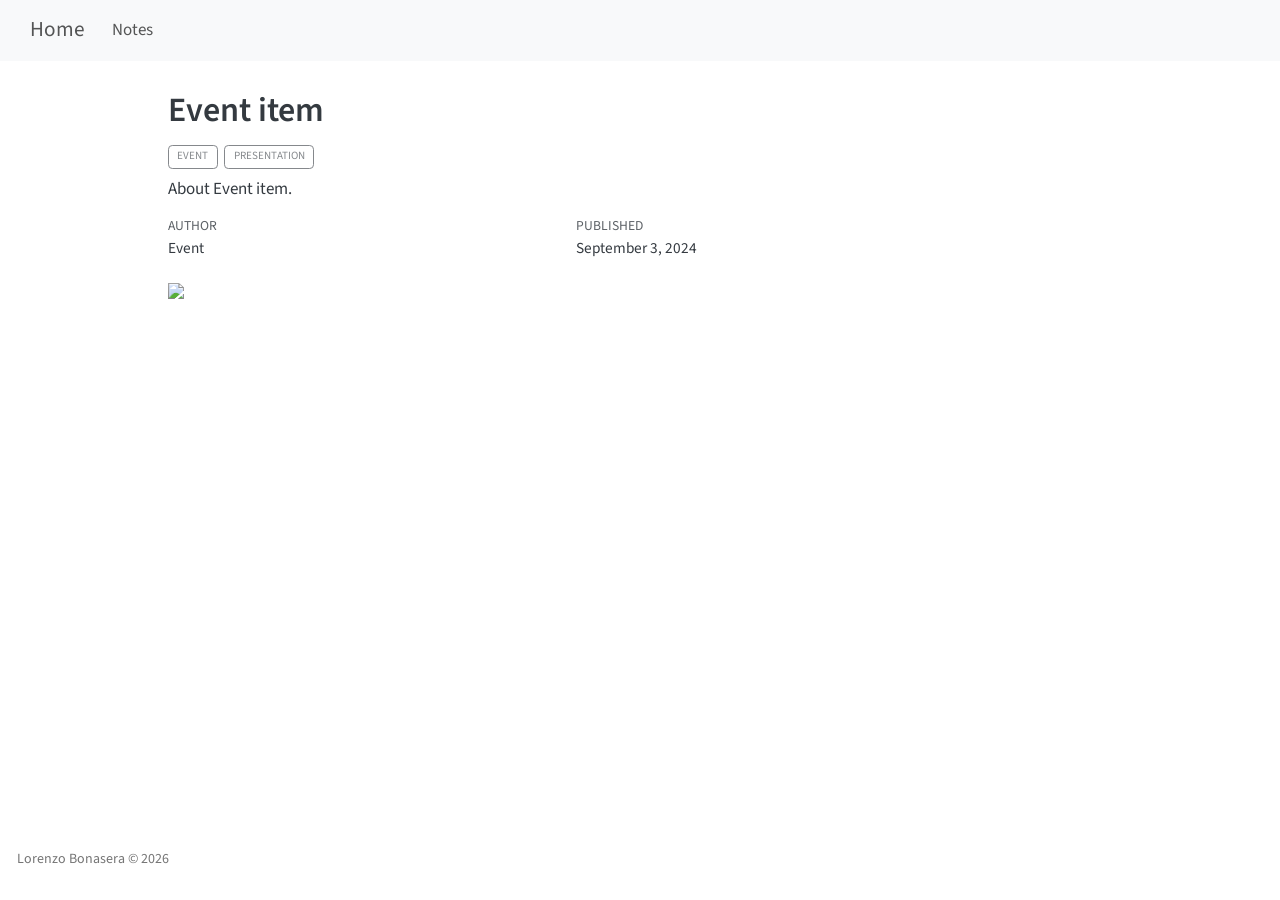
==== docs/posts/event-title/index.html @ ee894e19 "Initial academic website" ====
<!DOCTYPE html>
<html xmlns="http://www.w3.org/1999/xhtml" lang="en" xml:lang="en"><head>

<meta charset="utf-8">
<meta name="generator" content="quarto-1.9.38">

<meta name="viewport" content="width=device-width, initial-scale=1.0, user-scalable=yes">

<meta name="author" content="Lorenzo Bonasera">
<meta name="dcterms.date" content="2024-09-03">
<meta name="description" content="Academic website of Lorenzo Bonasera">

<title>Event item – Home</title>
<style>
/* Default styles provided by pandoc.
** See https://pandoc.org/MANUAL.html#variables-for-html for config info.
*/
code{white-space: pre-wrap;}
span.smallcaps{font-variant: small-caps;}
div.columns{display: flex; gap: min(4vw, 1.5em);}
div.column{flex: auto; overflow-x: auto;}
div.hanging-indent{margin-left: 1.5em; text-indent: -1.5em;}
ul.task-list{list-style: none;}
ul.task-list li input[type="checkbox"] {
  width: 0.8em;
  margin: 0 0.8em 0.2em -1em; /* quarto-specific, see https://github.com/quarto-dev/quarto-cli/issues/4556 */ 
  vertical-align: middle;
}
</style>


<script src="../../site_libs/quarto-nav/quarto-nav.js"></script>
<script src="../../site_libs/quarto-nav/headroom.min.js"></script>
<script src="../../site_libs/clipboard/clipboard.min.js"></script>
<script src="../../site_libs/quarto-html/quarto.js" type="module"></script>
<script src="../../site_libs/quarto-html/tabsets/tabsets.js" type="module"></script>
<script src="../../site_libs/quarto-html/popper.min.js"></script>
<script src="../../site_libs/quarto-html/tippy.umd.min.js"></script>
<script src="../../site_libs/quarto-html/anchor.min.js"></script>
<link href="../../site_libs/quarto-html/tippy.css" rel="stylesheet">
<link href="../../site_libs/quarto-html/quarto-syntax-highlighting-15634bcf2e68342d4ad2dfa704d543f6.css" rel="stylesheet" id="quarto-text-highlighting-styles">
<script src="../../site_libs/bootstrap/bootstrap.min.js"></script>
<link href="../../site_libs/bootstrap/bootstrap-icons.css" rel="stylesheet">
<link href="../../site_libs/bootstrap/bootstrap-31eaf266902e15e6572a3934ae2616ee.min.css" rel="stylesheet" append-hash="true" id="quarto-bootstrap" data-mode="light">
<script id="quarto-search-options" type="application/json">{
  "language": {
    "search-no-results-text": "No results",
    "search-matching-documents-text": "matching documents",
    "search-copy-link-title": "Copy link to search",
    "search-hide-matches-text": "Hide additional matches",
    "search-more-match-text": "more match in this document",
    "search-more-matches-text": "more matches in this document",
    "search-clear-button-title": "Clear",
    "search-text-placeholder": "",
    "search-detached-cancel-button-title": "Cancel",
    "search-submit-button-title": "Submit",
    "search-label": "Search"
  }
}</script>


<meta property="og:title" content="Event item – Home">
<meta property="og:description" content="About Event item.">
<meta property="og:image" content="https://YOUR-GITHUB-USERNAME.github.io/files/images/placeholder2.JPG">
<meta property="og:site_name" content="Home">
<meta name="twitter:title" content="Event item – Home">
<meta name="twitter:description" content="About Event item.">
<meta name="twitter:image" content="https://YOUR-GITHUB-USERNAME.github.io/files/images/placeholder2.JPG">
<meta name="twitter:card" content="summary_large_image">
</head>

<body class="nav-fixed quarto-light">

<div id="quarto-search-results"></div>
  <header id="quarto-header" class="headroom fixed-top">
    <nav class="navbar navbar-expand-lg " data-bs-theme="dark">
      <div class="navbar-container container-fluid">
      <div class="navbar-brand-container mx-auto">
    <a class="navbar-brand" href="../../index.html">
    <span class="navbar-title">Home</span>
    </a>
  </div>
          <button class="navbar-toggler" type="button" data-bs-toggle="collapse" data-bs-target="#navbarCollapse" aria-controls="navbarCollapse" role="menu" aria-expanded="false" aria-label="Toggle navigation" onclick="if (window.quartoToggleHeadroom) { window.quartoToggleHeadroom(); }">
  <span class="navbar-toggler-icon"></span>
</button>
          <div class="collapse navbar-collapse" id="navbarCollapse">
            <ul class="navbar-nav navbar-nav-scroll me-auto">
  <li class="nav-item">
    <a class="nav-link" href="../../tech-note.html"> 
<span class="menu-text">Notes</span></a>
  </li>  
</ul>
          </div> <!-- /navcollapse -->
            <div class="quarto-navbar-tools">
</div>
      </div> <!-- /container-fluid -->
    </nav>
</header>
<!-- content -->
<div id="quarto-content" class="quarto-container page-columns page-rows-contents page-layout-article page-navbar">
<!-- sidebar -->
<!-- margin-sidebar -->
    <div id="quarto-margin-sidebar" class="sidebar margin-sidebar zindex-bottom">
        
    </div>
<!-- main -->
<main class="content" id="quarto-document-content">

<header id="title-block-header" class="quarto-title-block default">
<div class="quarto-title">
<h1 class="title">Event item</h1>
  <div class="quarto-categories">
    <div class="quarto-category">event</div>
    <div class="quarto-category">presentation</div>
  </div>
  </div>

<div>
  <div class="description">
    About Event item.
  </div>
</div>


<div class="quarto-title-meta">

    <div>
    <div class="quarto-title-meta-heading">Author</div>
    <div class="quarto-title-meta-contents">
             <p>Event </p>
          </div>
  </div>
    
    <div>
    <div class="quarto-title-meta-heading">Published</div>
    <div class="quarto-title-meta-contents">
      <p class="date">September 3, 2024</p>
    </div>
  </div>
  
    
  </div>
  


</header>


<p><a href="https://drganghe.github.io/quarto-academic-website-template/"><img src="../..\files/images/placeholder2.JPG" class="img-fluid" style="width:90.0%"></a></p>
<!--Include social share buttons-->
<!-- 
AddToAny check more: https://www.addtoany.com/buttons/for/website 
Using includes will make edits easier, will only need to add or remove button here if needed.
https://quarto.org/docs/authoring/includes.html
-->
<div class="a2a_kit a2a_kit_size_32 a2a_default_style">
<p><a class="a2a_dd" href="https://www.addtoany.com/share"></a> <a class="a2a_button_linkedin"></a> <a class="a2a_button_bluesky"></a> <a class="a2a_button_facebook"></a> <a class="a2a_button_copy_link"></a> <a class="a2a_button_email"></a></p>
</div>
<script async="" src="https://static.addtoany.com/menu/page.js"></script>



</main> <!-- /main -->
<script id="quarto-html-after-body" type="application/javascript">
  window.document.addEventListener("DOMContentLoaded", function (event) {
    const icon = "";
    const anchorJS = new window.AnchorJS();
    anchorJS.options = {
      placement: 'right',
      icon: icon
    };
    anchorJS.add('.anchored');
    const isCodeAnnotation = (el) => {
      for (const clz of el.classList) {
        if (clz.startsWith('code-annotation-')) {                     
          return true;
        }
      }
      return false;
    }
    const onCopySuccess = function(e) {
      // button target
      const button = e.trigger;
      // don't keep focus
      button.blur();
      // flash "checked"
      button.classList.add('code-copy-button-checked');
      var currentTitle = button.getAttribute("title");
      button.setAttribute("title", "Copied!");
      let tooltip;
      if (window.bootstrap) {
        button.setAttribute("data-bs-toggle", "tooltip");
        button.setAttribute("data-bs-placement", "left");
        button.setAttribute("data-bs-title", "Copied!");
        tooltip = new bootstrap.Tooltip(button, 
          { trigger: "manual", 
            customClass: "code-copy-button-tooltip",
            offset: [0, -8]});
        tooltip.show();    
      }
      setTimeout(function() {
        if (tooltip) {
          tooltip.hide();
          button.removeAttribute("data-bs-title");
          button.removeAttribute("data-bs-toggle");
          button.removeAttribute("data-bs-placement");
        }
        button.setAttribute("title", currentTitle);
        button.classList.remove('code-copy-button-checked');
      }, 1000);
      // clear code selection
      e.clearSelection();
    }
    const getTextToCopy = function(trigger) {
      const outerScaffold = trigger.parentElement.cloneNode(true);
      const codeEl = outerScaffold.querySelector('code');
      for (const childEl of codeEl.children) {
        if (isCodeAnnotation(childEl)) {
          childEl.remove();
        }
      }
      return codeEl.innerText;
    }
    const clipboard = new window.ClipboardJS('.code-copy-button:not([data-in-quarto-modal])', {
      text: getTextToCopy
    });
    clipboard.on('success', onCopySuccess);
    if (window.document.getElementById('quarto-embedded-source-code-modal')) {
      const clipboardModal = new window.ClipboardJS('.code-copy-button[data-in-quarto-modal]', {
        text: getTextToCopy,
        container: window.document.getElementById('quarto-embedded-source-code-modal')
      });
      clipboardModal.on('success', onCopySuccess);
    }
      var localhostRegex = new RegExp(/^(?:http|https):\/\/localhost\:?[0-9]*\//);
      var mailtoRegex = new RegExp(/^mailto:/);
        var filterRegex = new RegExp("https:\/\/YOUR-GITHUB-USERNAME\.github\.io");
      var isInternal = (href) => {
          return filterRegex.test(href) || localhostRegex.test(href) || mailtoRegex.test(href);
      }
      // Inspect non-navigation links and adorn them if external
     var links = window.document.querySelectorAll('a[href]:not(.nav-link):not(.navbar-brand):not(.toc-action):not(.sidebar-link):not(.sidebar-item-toggle):not(.pagination-link):not(.no-external):not([aria-hidden]):not(.dropdown-item):not(.quarto-navigation-tool):not(.about-link)');
      for (var i=0; i<links.length; i++) {
        const link = links[i];
        if (!isInternal(link.href)) {
          // undo the damage that might have been done by quarto-nav.js in the case of
          // links that we want to consider external
          if (link.dataset.originalHref !== undefined) {
            link.href = link.dataset.originalHref;
          }
            // target, if specified
            link.setAttribute("target", "_blank");
            if (link.getAttribute("rel") === null) {
              link.setAttribute("rel", "noopener");
            }
        }
      }
    function tippyHover(el, contentFn, onTriggerFn, onUntriggerFn) {
      const config = {
        allowHTML: true,
        maxWidth: 500,
        delay: 100,
        arrow: false,
        appendTo: function(el) {
            return el.parentElement;
        },
        interactive: true,
        interactiveBorder: 10,
        theme: 'quarto',
        placement: 'bottom-start',
      };
      if (contentFn) {
        config.content = contentFn;
      }
      if (onTriggerFn) {
        config.onTrigger = onTriggerFn;
      }
      if (onUntriggerFn) {
        config.onUntrigger = onUntriggerFn;
      }
      window.tippy(el, config); 
    }
    const noterefs = window.document.querySelectorAll('a[role="doc-noteref"]');
    for (var i=0; i<noterefs.length; i++) {
      const ref = noterefs[i];
      tippyHover(ref, function() {
        // use id or data attribute instead here
        let href = ref.getAttribute('data-footnote-href') || ref.getAttribute('href');
        try { href = new URL(href).hash; } catch {}
        const id = href.replace(/^#\/?/, "");
        const note = window.document.getElementById(id);
        if (note) {
          return note.innerHTML;
        } else {
          return "";
        }
      });
    }
    const xrefs = window.document.querySelectorAll('a.quarto-xref');
    const processXRef = (id, note) => {
      // Strip column container classes
      const stripColumnClz = (el) => {
        el.classList.remove("page-full", "page-columns");
        if (el.children) {
          for (const child of el.children) {
            stripColumnClz(child);
          }
        }
      }
      stripColumnClz(note)
      if (id === null || id.startsWith('sec-')) {
        // Special case sections, only their first couple elements
        const container = document.createElement("div");
        if (note.children && note.children.length > 2) {
          container.appendChild(note.children[0].cloneNode(true));
          for (let i = 1; i < note.children.length; i++) {
            const child = note.children[i];
            if (child.tagName === "P" && child.innerText === "") {
              continue;
            } else {
              container.appendChild(child.cloneNode(true));
              break;
            }
          }
          if (window.Quarto?.typesetMath) {
            window.Quarto.typesetMath(container);
          }
          return container.innerHTML
        } else {
          if (window.Quarto?.typesetMath) {
            window.Quarto.typesetMath(note);
          }
          return note.innerHTML;
        }
      } else {
        // Remove any anchor links if they are present
        const anchorLink = note.querySelector('a.anchorjs-link');
        if (anchorLink) {
          anchorLink.remove();
        }
        if (window.Quarto?.typesetMath) {
          window.Quarto.typesetMath(note);
        }
        if (note.classList.contains("callout")) {
          return note.outerHTML;
        } else {
          return note.innerHTML;
        }
      }
    }
    for (var i=0; i<xrefs.length; i++) {
      const xref = xrefs[i];
      tippyHover(xref, undefined, function(instance) {
        instance.disable();
        let url = xref.getAttribute('href');
        let hash = undefined; 
        if (url.startsWith('#')) {
          hash = url;
        } else {
          try { hash = new URL(url).hash; } catch {}
        }
        if (hash) {
          const id = hash.replace(/^#\/?/, "");
          const note = window.document.getElementById(id);
          if (note !== null) {
            try {
              const html = processXRef(id, note.cloneNode(true));
              instance.setContent(html);
            } finally {
              instance.enable();
              instance.show();
            }
          } else {
            // See if we can fetch this
            fetch(url.split('#')[0])
            .then(res => res.text())
            .then(html => {
              const parser = new DOMParser();
              const htmlDoc = parser.parseFromString(html, "text/html");
              const note = htmlDoc.getElementById(id);
              if (note !== null) {
                const html = processXRef(id, note);
                instance.setContent(html);
              } 
            }).finally(() => {
              instance.enable();
              instance.show();
            });
          }
        } else {
          // See if we can fetch a full url (with no hash to target)
          // This is a special case and we should probably do some content thinning / targeting
          fetch(url)
          .then(res => res.text())
          .then(html => {
            const parser = new DOMParser();
            const htmlDoc = parser.parseFromString(html, "text/html");
            const note = htmlDoc.querySelector('main.content');
            if (note !== null) {
              // This should only happen for chapter cross references
              // (since there is no id in the URL)
              // remove the first header
              if (note.children.length > 0 && note.children[0].tagName === "HEADER") {
                note.children[0].remove();
              }
              const html = processXRef(null, note);
              instance.setContent(html);
            } 
          }).finally(() => {
            instance.enable();
            instance.show();
          });
        }
      }, function(instance) {
      });
    }
        let selectedAnnoteEl;
        const selectorForAnnotation = ( cell, annotation) => {
          let cellAttr = 'data-code-cell="' + cell + '"';
          let lineAttr = 'data-code-annotation="' +  annotation + '"';
          const selector = 'span[' + cellAttr + '][' + lineAttr + ']';
          return selector;
        }
        const selectCodeLines = (annoteEl) => {
          const doc = window.document;
          const targetCell = annoteEl.getAttribute("data-target-cell");
          const targetAnnotation = annoteEl.getAttribute("data-target-annotation");
          const annoteSpan = window.document.querySelector(selectorForAnnotation(targetCell, targetAnnotation));
          const lines = annoteSpan.getAttribute("data-code-lines").split(",");
          const lineIds = lines.map((line) => {
            return targetCell + "-" + line;
          })
          let top = null;
          let height = null;
          let parent = null;
          if (lineIds.length > 0) {
              //compute the position of the single el (top and bottom and make a div)
              const el = window.document.getElementById(lineIds[0]);
              top = el.offsetTop;
              height = el.offsetHeight;
              parent = el.parentElement.parentElement;
            if (lineIds.length > 1) {
              const lastEl = window.document.getElementById(lineIds[lineIds.length - 1]);
              const bottom = lastEl.offsetTop + lastEl.offsetHeight;
              height = bottom - top;
            }
            if (top !== null && height !== null && parent !== null) {
              // cook up a div (if necessary) and position it 
              let div = window.document.getElementById("code-annotation-line-highlight");
              if (div === null) {
                div = window.document.createElement("div");
                div.setAttribute("id", "code-annotation-line-highlight");
                div.style.position = 'absolute';
                parent.appendChild(div);
              }
              div.style.top = top - 2 + "px";
              div.style.height = height + 4 + "px";
              div.style.left = 0;
              let gutterDiv = window.document.getElementById("code-annotation-line-highlight-gutter");
              if (gutterDiv === null) {
                gutterDiv = window.document.createElement("div");
                gutterDiv.setAttribute("id", "code-annotation-line-highlight-gutter");
                gutterDiv.style.position = 'absolute';
                const codeCell = window.document.getElementById(targetCell);
                const gutter = codeCell.querySelector('.code-annotation-gutter');
                gutter.appendChild(gutterDiv);
              }
              gutterDiv.style.top = top - 2 + "px";
              gutterDiv.style.height = height + 4 + "px";
            }
            selectedAnnoteEl = annoteEl;
          }
        };
        const unselectCodeLines = () => {
          const elementsIds = ["code-annotation-line-highlight", "code-annotation-line-highlight-gutter"];
          elementsIds.forEach((elId) => {
            const div = window.document.getElementById(elId);
            if (div) {
              div.remove();
            }
          });
          selectedAnnoteEl = undefined;
        };
          // Handle positioning of the toggle
      window.addEventListener(
        "resize",
        throttle(() => {
          elRect = undefined;
          if (selectedAnnoteEl) {
            selectCodeLines(selectedAnnoteEl);
          }
        }, 10)
      );
      function throttle(fn, ms) {
      let throttle = false;
      let timer;
        return (...args) => {
          if(!throttle) { // first call gets through
              fn.apply(this, args);
              throttle = true;
          } else { // all the others get throttled
              if(timer) clearTimeout(timer); // cancel #2
              timer = setTimeout(() => {
                fn.apply(this, args);
                timer = throttle = false;
              }, ms);
          }
        };
      }
        // Attach click handler to the DT
        const annoteDls = window.document.querySelectorAll('dt[data-target-cell]');
        for (const annoteDlNode of annoteDls) {
          annoteDlNode.addEventListener('click', (event) => {
            const clickedEl = event.target;
            if (clickedEl !== selectedAnnoteEl) {
              unselectCodeLines();
              const activeEl = window.document.querySelector('dt[data-target-cell].code-annotation-active');
              if (activeEl) {
                activeEl.classList.remove('code-annotation-active');
              }
              selectCodeLines(clickedEl);
              clickedEl.classList.add('code-annotation-active');
            } else {
              // Unselect the line
              unselectCodeLines();
              clickedEl.classList.remove('code-annotation-active');
            }
          });
        }
    const findCites = (el) => {
      const parentEl = el.parentElement;
      if (parentEl) {
        const cites = parentEl.dataset.cites;
        if (cites) {
          return {
            el,
            cites: cites.split(' ')
          };
        } else {
          return findCites(el.parentElement)
        }
      } else {
        return undefined;
      }
    };
    var bibliorefs = window.document.querySelectorAll('a[role="doc-biblioref"]');
    for (var i=0; i<bibliorefs.length; i++) {
      const ref = bibliorefs[i];
      const citeInfo = findCites(ref);
      if (citeInfo) {
        tippyHover(citeInfo.el, function() {
          var popup = window.document.createElement('div');
          citeInfo.cites.forEach(function(cite) {
            var citeDiv = window.document.createElement('div');
            citeDiv.classList.add('hanging-indent');
            citeDiv.classList.add('csl-entry');
            var biblioDiv = window.document.getElementById('ref-' + cite);
            if (biblioDiv) {
              citeDiv.innerHTML = biblioDiv.innerHTML;
            }
            popup.appendChild(citeDiv);
          });
          return popup.innerHTML;
        });
      }
    }
  });
  </script>
</div> <!-- /content -->
<footer class="footer">
  <div class="nav-footer">
    <div class="nav-footer-left">
Lorenzo Bonasera ©
<script>document.write(new Date().getFullYear())</script>
</div>   
    <div class="nav-footer-center">
      &nbsp;
    </div>
    <div class="nav-footer-right">
      &nbsp;
    </div>
  </div>
</footer>




</body></html>
---- docs/site_libs/quarto-html/tippy.css ----
.tippy-box[data-animation=fade][data-state=hidden]{opacity:0}[data-tippy-root]{max-width:calc(100vw - 10px)}.tippy-box{position:relative;background-color:#333;color:#fff;border-radius:4px;font-size:14px;line-height:1.4;white-space:normal;outline:0;transition-property:transform,visibility,opacity}.tippy-box[data-placement^=top]>.tippy-arrow{bottom:0}.tippy-box[data-placement^=top]>.tippy-arrow:before{bottom:-7px;left:0;border-width:8px 8px 0;border-top-color:initial;transform-origin:center top}.tippy-box[data-placement^=bottom]>.tippy-arrow{top:0}.tippy-box[data-placement^=bottom]>.tippy-arrow:before{top:-7px;left:0;border-width:0 8px 8px;border-bottom-color:initial;transform-origin:center bottom}.tippy-box[data-placement^=left]>.tippy-arrow{right:0}.tippy-box[data-placement^=left]>.tippy-arrow:before{border-width:8px 0 8px 8px;border-left-color:initial;right:-7px;transform-origin:center left}.tippy-box[data-placement^=right]>.tippy-arrow{left:0}.tippy-box[data-placement^=right]>.tippy-arrow:before{left:-7px;border-width:8px 8px 8px 0;border-right-color:initial;transform-origin:center right}.tippy-box[data-inertia][data-state=visible]{transition-timing-function:cubic-bezier(.54,1.5,.38,1.11)}.tippy-arrow{width:16px;height:16px;color:#333}.tippy-arrow:before{content:"";position:absolute;border-color:transparent;border-style:solid}.tippy-content{position:relative;padding:5px 9px;z-index:1}
---- docs/site_libs/quarto-html/quarto-syntax-highlighting-15634bcf2e68342d4ad2dfa704d543f6.css ----
/* quarto syntax highlight colors */
:root {
  --quarto-hl-ot-color: #003B4F;
  --quarto-hl-at-color: #657422;
  --quarto-hl-ss-color: #20794D;
  --quarto-hl-an-color: #5E5E5E;
  --quarto-hl-fu-color: #4758AB;
  --quarto-hl-st-color: #20794D;
  --quarto-hl-cf-color: #003B4F;
  --quarto-hl-op-color: #5E5E5E;
  --quarto-hl-er-color: #AD0000;
  --quarto-hl-bn-color: #AD0000;
  --quarto-hl-al-color: #AD0000;
  --quarto-hl-va-color: #111111;
  --quarto-hl-bu-color: inherit;
  --quarto-hl-ex-color: inherit;
  --quarto-hl-pp-color: #AD0000;
  --quarto-hl-in-color: #5E5E5E;
  --quarto-hl-vs-color: #20794D;
  --quarto-hl-wa-color: #5E5E5E;
  --quarto-hl-do-color: #5E5E5E;
  --quarto-hl-im-color: #00769E;
  --quarto-hl-ch-color: #20794D;
  --quarto-hl-dt-color: #AD0000;
  --quarto-hl-fl-color: #AD0000;
  --quarto-hl-co-color: #5E5E5E;
  --quarto-hl-cv-color: #5E5E5E;
  --quarto-hl-cn-color: #8f5902;
  --quarto-hl-sc-color: #5E5E5E;
  --quarto-hl-dv-color: #AD0000;
  --quarto-hl-kw-color: #003B4F;
}

/* other quarto variables */
:root {
  --quarto-font-monospace: SFMono-Regular, Menlo, Monaco, Consolas, "Liberation Mono", "Courier New", monospace;
}

/* syntax highlight based on Pandoc's rules */
pre > code.sourceCode > span {
  color: #003B4F;
}

code.sourceCode > span {
  color: #003B4F;
}

div.sourceCode,
div.sourceCode pre.sourceCode {
  color: #003B4F;
}

/* Normal */
code span {
  color: #003B4F;
}

/* Alert */
code span.al {
  color: #AD0000;
  font-style: inherit;
}

/* Annotation */
code span.an {
  color: #5E5E5E;
  font-style: inherit;
}

/* Attribute */
code span.at {
  color: #657422;
  font-style: inherit;
}

/* BaseN */
code span.bn {
  color: #AD0000;
  font-style: inherit;
}

/* BuiltIn */
code span.bu {
  font-style: inherit;
}

/* ControlFlow */
code span.cf {
  color: #003B4F;
  font-weight: bold;
  font-style: inherit;
}

/* Char */
code span.ch {
  color: #20794D;
  font-style: inherit;
}

/* Constant */
code span.cn {
  color: #8f5902;
  font-style: inherit;
}

/* Comment */
code span.co {
  color: #5E5E5E;
  font-style: inherit;
}

/* CommentVar */
code span.cv {
  color: #5E5E5E;
  font-style: italic;
}

/* Documentation */
code span.do {
  color: #5E5E5E;
  font-style: italic;
}

/* DataType */
code span.dt {
  color: #AD0000;
  font-style: inherit;
}

/* DecVal */
code span.dv {
  color: #AD0000;
  font-style: inherit;
}

/* Error */
code span.er {
  color: #AD0000;
  font-style: inherit;
}

/* Extension */
code span.ex {
  font-style: inherit;
}

/* Float */
code span.fl {
  color: #AD0000;
  font-style: inherit;
}

/* Function */
code span.fu {
  color: #4758AB;
  font-style: inherit;
}

/* Import */
code span.im {
  color: #00769E;
  font-style: inherit;
}

/* Information */
code span.in {
  color: #5E5E5E;
  font-style: inherit;
}

/* Keyword */
code span.kw {
  color: #003B4F;
  font-weight: bold;
  font-style: inherit;
}

/* Operator */
code span.op {
  color: #5E5E5E;
  font-style: inherit;
}

/* Other */
code span.ot {
  color: #003B4F;
  font-style: inherit;
}

/* Preprocessor */
code span.pp {
  color: #AD0000;
  font-style: inherit;
}

/* SpecialChar */
code span.sc {
  color: #5E5E5E;
  font-style: inherit;
}

/* SpecialString */
code span.ss {
  color: #20794D;
  font-style: inherit;
}

/* String */
code span.st {
  color: #20794D;
  font-style: inherit;
}

/* Variable */
code span.va {
  color: #111111;
  font-style: inherit;
}

/* VerbatimString */
code span.vs {
  color: #20794D;
  font-style: inherit;
}

/* Warning */
code span.wa {
  color: #5E5E5E;
  font-style: italic;
}

.prevent-inlining {
  content: "</";
}

/*# sourceMappingURL=f23921c56f73e400b49028c9186a1aa0.css.map */
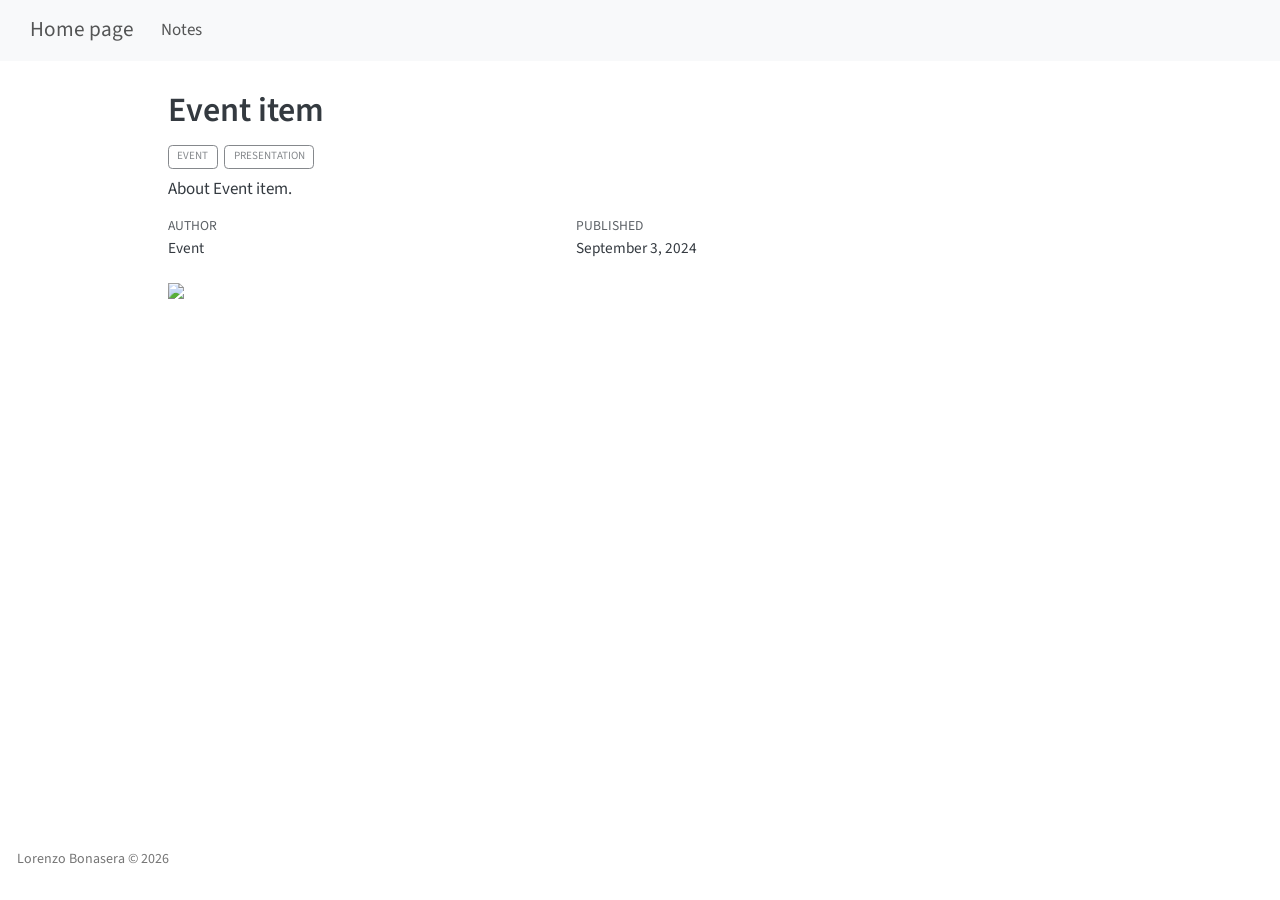
==== commit 4198be14: "Update favicon" ====
--- a/docs/posts/event-title/index.html
+++ b/docs/posts/event-title/index.html
@@ -10,7 +10,7 @@
 <meta name="dcterms.date" content="2024-09-03">
 <meta name="description" content="Academic website of Lorenzo Bonasera">
 
-<title>Event item – Home</title>
+<title>Event item – Home page</title>
 <style>
 /* Default styles provided by pandoc.
 ** See https://pandoc.org/MANUAL.html#variables-for-html for config info.
@@ -59,11 +59,11 @@
 }</script>
 
 
-<meta property="og:title" content="Event item – Home">
+<meta property="og:title" content="Event item – Home page">
 <meta property="og:description" content="About Event item.">
 <meta property="og:image" content="https://YOUR-GITHUB-USERNAME.github.io/files/images/placeholder2.JPG">
-<meta property="og:site_name" content="Home">
-<meta name="twitter:title" content="Event item – Home">
+<meta property="og:site_name" content="Home page">
+<meta name="twitter:title" content="Event item – Home page">
 <meta name="twitter:description" content="About Event item.">
 <meta name="twitter:image" content="https://YOUR-GITHUB-USERNAME.github.io/files/images/placeholder2.JPG">
 <meta name="twitter:card" content="summary_large_image">
@@ -77,7 +77,7 @@
       <div class="navbar-container container-fluid">
       <div class="navbar-brand-container mx-auto">
     <a class="navbar-brand" href="../../index.html">
-    <span class="navbar-title">Home</span>
+    <span class="navbar-title">Home page</span>
     </a>
   </div>
           <button class="navbar-toggler" type="button" data-bs-toggle="collapse" data-bs-target="#navbarCollapse" aria-controls="navbarCollapse" role="menu" aria-expanded="false" aria-label="Toggle navigation" onclick="if (window.quartoToggleHeadroom) { window.quartoToggleHeadroom(); }">
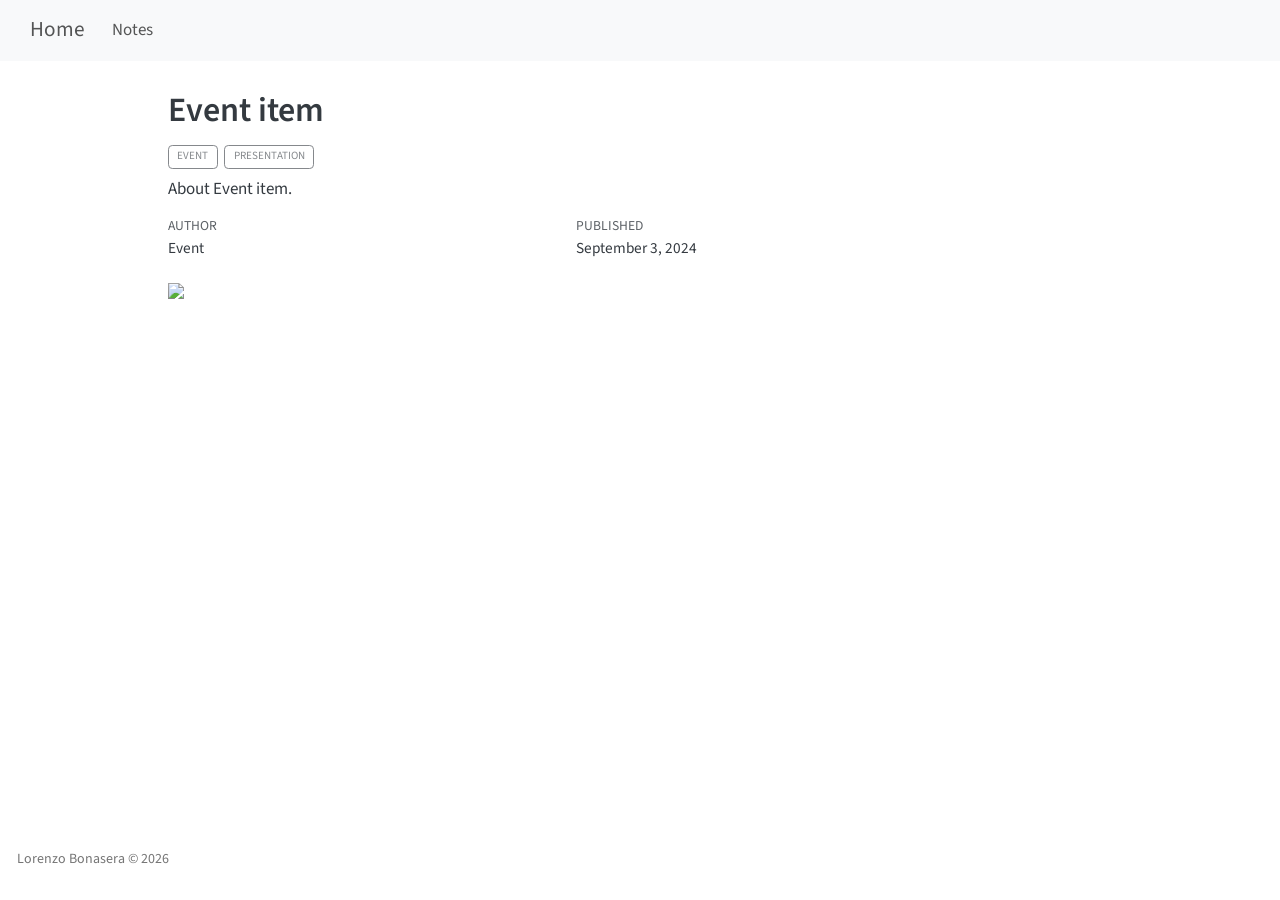
==== commit 9ae50e91: "Update favicon" ====
--- a/docs/posts/event-title/index.html
+++ b/docs/posts/event-title/index.html
@@ -10,7 +10,7 @@
 <meta name="dcterms.date" content="2024-09-03">
 <meta name="description" content="Academic website of Lorenzo Bonasera">
 
-<title>Event item – Home page</title>
+<title>Event item – Lorenzo Bonasera</title>
 <style>
 /* Default styles provided by pandoc.
 ** See https://pandoc.org/MANUAL.html#variables-for-html for config info.
@@ -59,11 +59,11 @@
 }</script>
 
 
-<meta property="og:title" content="Event item – Home page">
+<meta property="og:title" content="Event item – Lorenzo Bonasera">
 <meta property="og:description" content="About Event item.">
 <meta property="og:image" content="https://YOUR-GITHUB-USERNAME.github.io/files/images/placeholder2.JPG">
-<meta property="og:site_name" content="Home page">
-<meta name="twitter:title" content="Event item – Home page">
+<meta property="og:site_name" content="Lorenzo Bonasera">
+<meta name="twitter:title" content="Event item – Lorenzo Bonasera">
 <meta name="twitter:description" content="About Event item.">
 <meta name="twitter:image" content="https://YOUR-GITHUB-USERNAME.github.io/files/images/placeholder2.JPG">
 <meta name="twitter:card" content="summary_large_image">
@@ -77,7 +77,7 @@
       <div class="navbar-container container-fluid">
       <div class="navbar-brand-container mx-auto">
     <a class="navbar-brand" href="../../index.html">
-    <span class="navbar-title">Home page</span>
+    <span class="navbar-title">Home</span>
     </a>
   </div>
           <button class="navbar-toggler" type="button" data-bs-toggle="collapse" data-bs-target="#navbarCollapse" aria-controls="navbarCollapse" role="menu" aria-expanded="false" aria-label="Toggle navigation" onclick="if (window.quartoToggleHeadroom) { window.quartoToggleHeadroom(); }">
